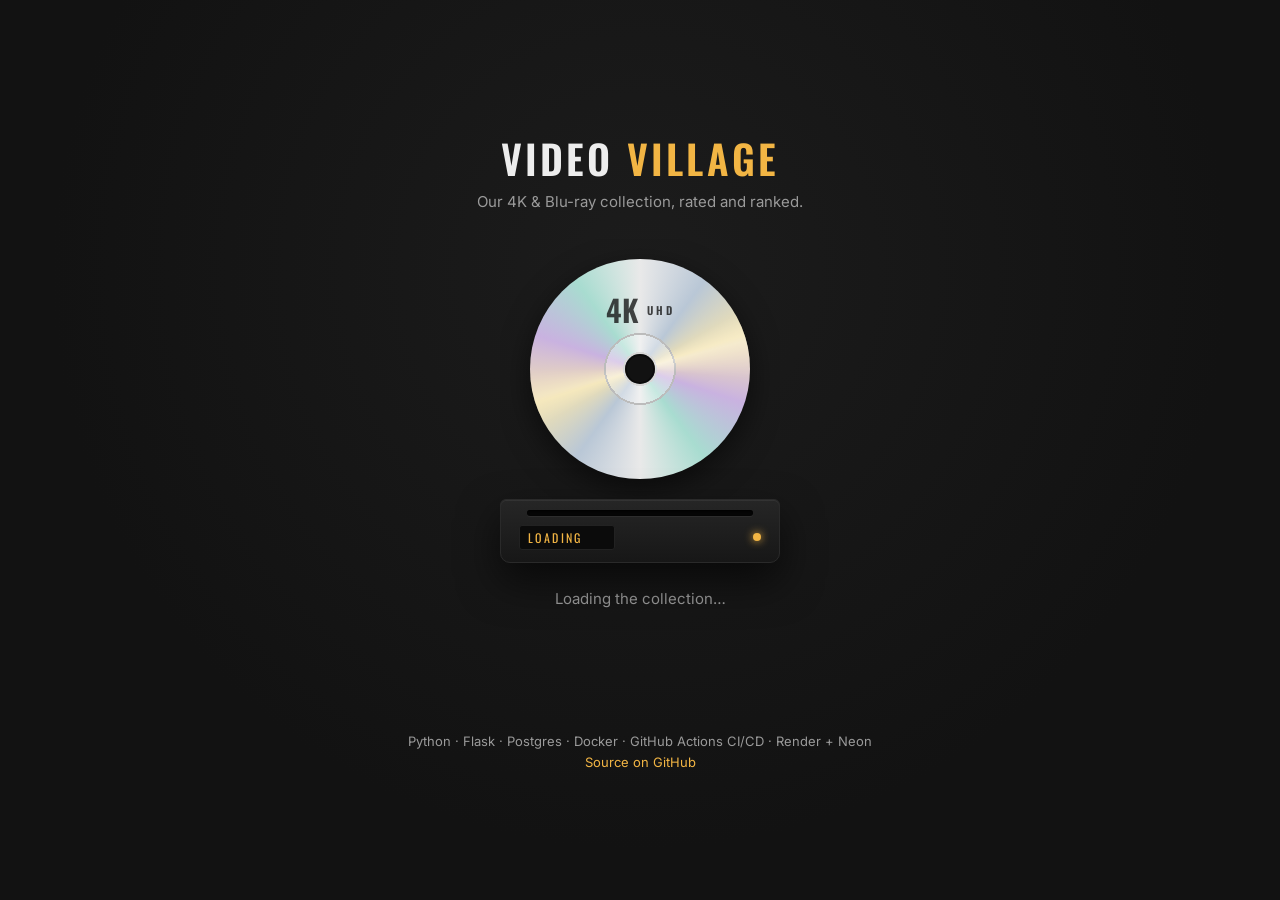
==== docs/index.html @ 1ed12c85 "Front door page with a disc-loading animation docs/index.html (for GitHub Pages) waits for the free " ====
<!DOCTYPE html>
<html lang="en">
<head>
<meta charset="utf-8">
<meta name="viewport" content="width=device-width, initial-scale=1">
<title>Video Village</title>
<meta name="description" content="Video Village: a phone-first app for cataloguing and rating a 4K UHD and Blu-ray collection.">
<link rel="preconnect" href="https://fonts.googleapis.com">
<link rel="preconnect" href="https://fonts.gstatic.com" crossorigin>
<link href="https://fonts.googleapis.com/css2?family=Inter:wght@400;600&family=Oswald:wght@500;600&display=swap" rel="stylesheet">
<style>
  :root {
    --bg: #121212;
    --surface: #1E1E1E;
    --edge: #2a2a2a;
    --amber: #F2B544;
    --green: #0BDA51;
    --text: #ededed;
    --muted: #9a9a9a;
  }
  * { box-sizing: border-box; }
  html, body { height: 100%; margin: 0; }
  body {
    background: radial-gradient(ellipse at 50% 30%, #1c1c1c 0%, var(--bg) 65%);
    color: var(--text);
    font-family: Inter, system-ui, sans-serif;
    display: flex;
    flex-direction: column;
    align-items: center;
    justify-content: center;
    padding: 24px;
    text-align: center;
  }
  h1 {
    font-family: Oswald, sans-serif;
    font-weight: 600;
    letter-spacing: .08em;
    text-transform: uppercase;
    font-size: clamp(28px, 7vw, 40px);
    margin: 0 0 4px;
  }
  h1 span { color: var(--amber); }
  .tagline { color: var(--muted); margin: 0 0 28px; font-size: 15px; }

  /* ---------- the stage: disc above, player below ---------- */
  .stage { width: 280px; }
  .disc-area {
    height: 260px;
    position: relative;
    overflow: hidden;          /* the disc vanishes at the bottom edge = the slot */
    perspective: 700px;
  }
  .disc-mover {
    position: absolute;
    left: 50%;
    top: 20px;
    width: 220px;
    height: 220px;
    margin-left: -110px;
    transform-style: preserve-3d;
    transition: transform .55s cubic-bezier(.4, 0, .2, 1);
  }
  .disc {
    width: 100%;
    height: 100%;
    border-radius: 50%;
    position: relative;
    animation: spin 1.1s linear infinite;
    box-shadow: 0 10px 30px rgba(0, 0, 0, .55);
    background:
      radial-gradient(circle, transparent 0 15px, #d8d8d8 15px 17px, rgba(255,255,255,.35) 17px 34px, #bcbcbc 34px 36px, transparent 36px),
      conic-gradient(from 0deg,
        #e9e9e9, #b9c7d6, #f3e3b0, #c9b2e0, #a8dcd0, #e9e9e9,
        #b9c7d6, #f3e3b0, #c9b2e0, #a8dcd0, #e9e9e9);
  }
  .disc::before {            /* shine streak so the spin is easy to see */
    content: "";
    position: absolute;
    inset: 0;
    border-radius: 50%;
    background: conic-gradient(from 20deg, transparent 0 40deg, rgba(255,255,255,.75) 55deg, transparent 75deg 220deg, rgba(255,255,255,.45) 235deg, transparent 250deg);
    mix-blend-mode: soft-light;
  }
  .disc::after {             /* centre hole */
    content: "";
    position: absolute;
    left: 50%; top: 50%;
    width: 30px; height: 30px;
    margin: -15px 0 0 -15px;
    border-radius: 50%;
    background: var(--bg);
    box-shadow: inset 0 0 0 2px rgba(0,0,0,.4);
  }
  .disc-label {
    position: absolute;
    inset: 0;
    display: flex;
    align-items: center;
    justify-content: center;
    padding-bottom: 118px;
    font-family: Oswald, sans-serif;
    font-weight: 600;
    font-size: 30px;
    letter-spacing: .06em;
    color: rgba(18, 18, 18, .78);
  }
  .disc-label small {
    font-size: 11px;
    letter-spacing: .25em;
    margin-left: 6px;
    align-self: center;
  }
  @keyframes spin { to { transform: rotate(360deg); } }

  /* Inserting: tilt edge-on above the slot, then slide in */
  .tilting .disc-mover { transform: translateY(70px) rotateX(78deg) scale(.92); }
  .inserting .disc-mover {
    transform: translateY(320px) rotateX(82deg) scale(.92);
    transition-duration: .6s;
    transition-timing-function: cubic-bezier(.5, 0, .9, .4);
  }
  .tilting .disc, .inserting .disc { animation-duration: .45s; }

  /* ---------- the player ---------- */
  .player {
    height: 64px;
    border-radius: 6px 6px 10px 10px;
    background: linear-gradient(#262626, #171717);
    border: 1px solid var(--edge);
    box-shadow: 0 18px 40px rgba(0,0,0,.6), inset 0 1px 0 rgba(255,255,255,.06);
    position: relative;
  }
  .slot {
    position: absolute;
    top: 10px;
    left: 26px;
    right: 26px;
    height: 6px;
    border-radius: 3px;
    background: #050505;
    box-shadow: inset 0 1px 2px rgba(0,0,0,.9), 0 1px 0 rgba(255,255,255,.05);
    transition: box-shadow .4s;
  }
  .player-face {
    position: absolute;
    bottom: 12px;
    left: 18px;
    right: 18px;
    display: flex;
    align-items: center;
    justify-content: space-between;
  }
  .screen {
    font-family: Oswald, sans-serif;
    font-size: 12px;
    letter-spacing: .2em;
    color: var(--amber);
    background: #0b0b0b;
    border: 1px solid #222;
    border-radius: 3px;
    padding: 3px 8px;
    min-width: 96px;
    text-align: left;
  }
  .led {
    width: 8px; height: 8px;
    border-radius: 50%;
    background: var(--amber);
    box-shadow: 0 0 8px var(--amber);
    animation: blink 1.2s ease-in-out infinite;
  }
  @keyframes blink { 50% { opacity: .25; } }
  .ready .led { background: var(--green); box-shadow: 0 0 10px var(--green); animation: none; }
  .ready .slot { box-shadow: inset 0 1px 2px rgba(0,0,0,.9), 0 0 12px rgba(11, 218, 81, .55); }
  .ready .screen { color: var(--green); }

  /* ---------- status + links ---------- */
  .status { margin: 26px auto 0; min-height: 44px; max-width: 320px; color: var(--muted); font-size: 15px; }
  .actions { margin-top: 16px; min-height: 46px; }
  .button {
    display: inline-block;
    padding: 12px 22px;
    border-radius: 999px;
    background: var(--green);
    color: #062b12;
    font-weight: 600;
    text-decoration: none;
    opacity: 0;
    transform: translateY(6px);
    transition: opacity .3s, transform .3s;
    pointer-events: none;
  }
  .button.show { opacity: 1; transform: none; pointer-events: auto; }
  .button.quiet { background: transparent; color: var(--amber); border: 1px solid var(--amber); }
  footer { margin-top: 36px; color: var(--muted); font-size: 13px; line-height: 1.6; }
  footer a { color: var(--amber); text-decoration: none; }

  @media (prefers-reduced-motion: reduce) {
    .disc, .led { animation: none; }
    .disc-mover { transition: none; }
  }
</style>
</head>
<body>
  <h1>Video <span>Village</span></h1>
  <p class="tagline">Our 4K &amp; Blu-ray collection, rated and ranked.</p>

  <div class="stage" id="stage">
    <div class="disc-area">
      <div class="disc-mover">
        <div class="disc"><div class="disc-label">4K<small>UHD</small></div></div>
      </div>
    </div>
    <div class="player">
      <div class="slot"></div>
      <div class="player-face">
        <div class="screen" id="screen">LOADING</div>
        <div class="led"></div>
      </div>
    </div>
  </div>

  <p class="status" id="status" aria-live="polite">Loading the collection…</p>
  <div class="actions">
    <a class="button" id="open" href="https://videovillage-image.onrender.com/">Open Video Village</a>
  </div>

  <footer>
    Python · Flask · Postgres · Docker · GitHub Actions CI/CD · Render + Neon<br>
    <a href="https://github.com/vigneshkvishwanathan/videovillage">Source on GitHub</a>
  </footer>

<script>
  const APP = "https://videovillage-image.onrender.com";
  const stage = document.getElementById("stage");
  const statusEl = document.getElementById("status");
  const screen = document.getElementById("screen");
  const openBtn = document.getElementById("open");
  const started = Date.now();
  const sleep = ms => new Promise(r => setTimeout(r, ms));
  let ready = false;

  // Friendlier messages the longer the free server takes to wake up.
  const messages = [
    [0, "Loading the collection…", "LOADING"],
    [4000, "Waking up the server — free hosting naps when nobody's around.", "WAKING"],
    [20000, "Almost there. Warming up the projector…", "WARMING"],
    [45000, "Taking a bit longer than usual. Hang tight…", "WAKING"],
  ];
  const ticker = setInterval(() => {
    if (ready) return;
    const t = Date.now() - started;
    for (const [at, text, label] of messages) {
      if (t >= at) { statusEl.textContent = text; screen.textContent = label; }
    }
    if (t > 90000) {                // never leave them stuck: offer the link anyway
      openBtn.textContent = "Open it anyway";
      openBtn.classList.add("show", "quiet");
    }
  }, 500);

  // /health answers "ok" only once the real app is running.
  async function isUp() {
    const ctrl = new AbortController();
    const timer = setTimeout(() => ctrl.abort(), 12000);
    try {
      const r = await fetch(APP + "/health?t=" + Date.now(), { cache: "no-store", signal: ctrl.signal });
      return r.ok && (await r.text()).trim() === "ok";
    } catch (e) {
      return false;
    } finally {
      clearTimeout(timer);
    }
  }

  async function run() {
    while (!(await isUp())) await sleep(2500);
    ready = true;
    clearInterval(ticker);

    // Let the disc spin for a moment even if the server was already awake.
    const minSpin = 1600 - (Date.now() - started);
    if (minSpin > 0) await sleep(minSpin);

    const reduced = matchMedia("(prefers-reduced-motion: reduce)").matches;
    statusEl.textContent = "Ready.";
    if (!reduced) {
      stage.classList.add("tilting");
      await sleep(550);
      stage.classList.remove("tilting");
      stage.classList.add("inserting");
      await sleep(600);
    }
    stage.classList.add("ready");
    screen.textContent = "PLAY ▶";
    statusEl.textContent = "Ready. Opening Video Village…";
    openBtn.textContent = "Open Video Village";
    openBtn.classList.remove("quiet");
    openBtn.classList.add("show");
    await sleep(1400);
    location.href = APP + "/";
  }
  run();
</script>
</body>
</html>
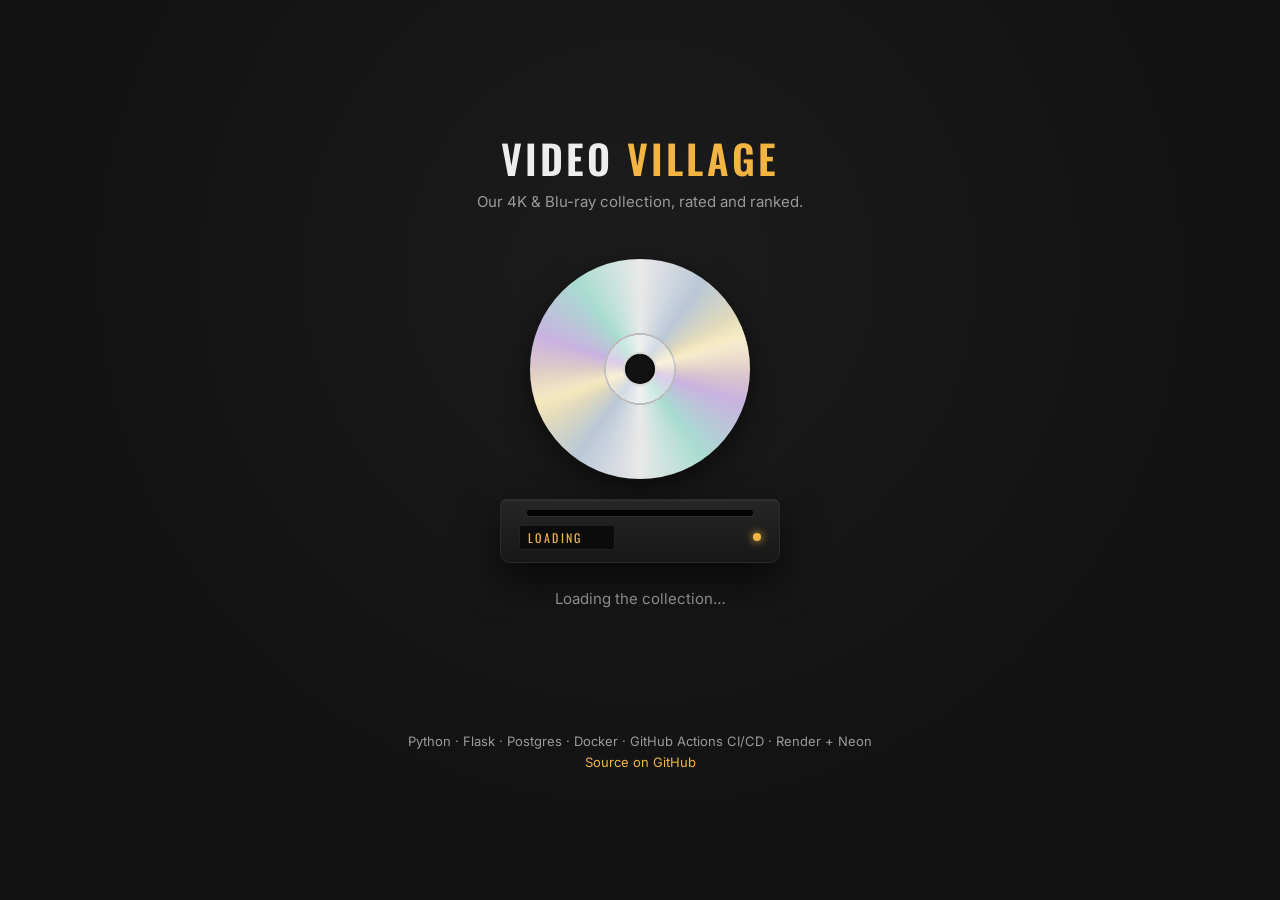
==== commit 98022532: "Front door: plain disc, no 4K label Co-Authored-By: Claude Opus 5.5 <noreply@anthropic.com> Claude-S" ====
--- a/docs/index.html
+++ b/docs/index.html
@@ -91,25 +91,6 @@
     background: var(--bg);
     box-shadow: inset 0 0 0 2px rgba(0,0,0,.4);
   }
-  .disc-label {
-    position: absolute;
-    inset: 0;
-    display: flex;
-    align-items: center;
-    justify-content: center;
-    padding-bottom: 118px;
-    font-family: Oswald, sans-serif;
-    font-weight: 600;
-    font-size: 30px;
-    letter-spacing: .06em;
-    color: rgba(18, 18, 18, .78);
-  }
-  .disc-label small {
-    font-size: 11px;
-    letter-spacing: .25em;
-    margin-left: 6px;
-    align-self: center;
-  }
   @keyframes spin { to { transform: rotate(360deg); } }
 
   /* Inserting: tilt edge-on above the slot, then slide in */
@@ -208,7 +189,7 @@
   <div class="stage" id="stage">
     <div class="disc-area">
       <div class="disc-mover">
-        <div class="disc"><div class="disc-label">4K<small>UHD</small></div></div>
+        <div class="disc"></div>
       </div>
     </div>
     <div class="player">
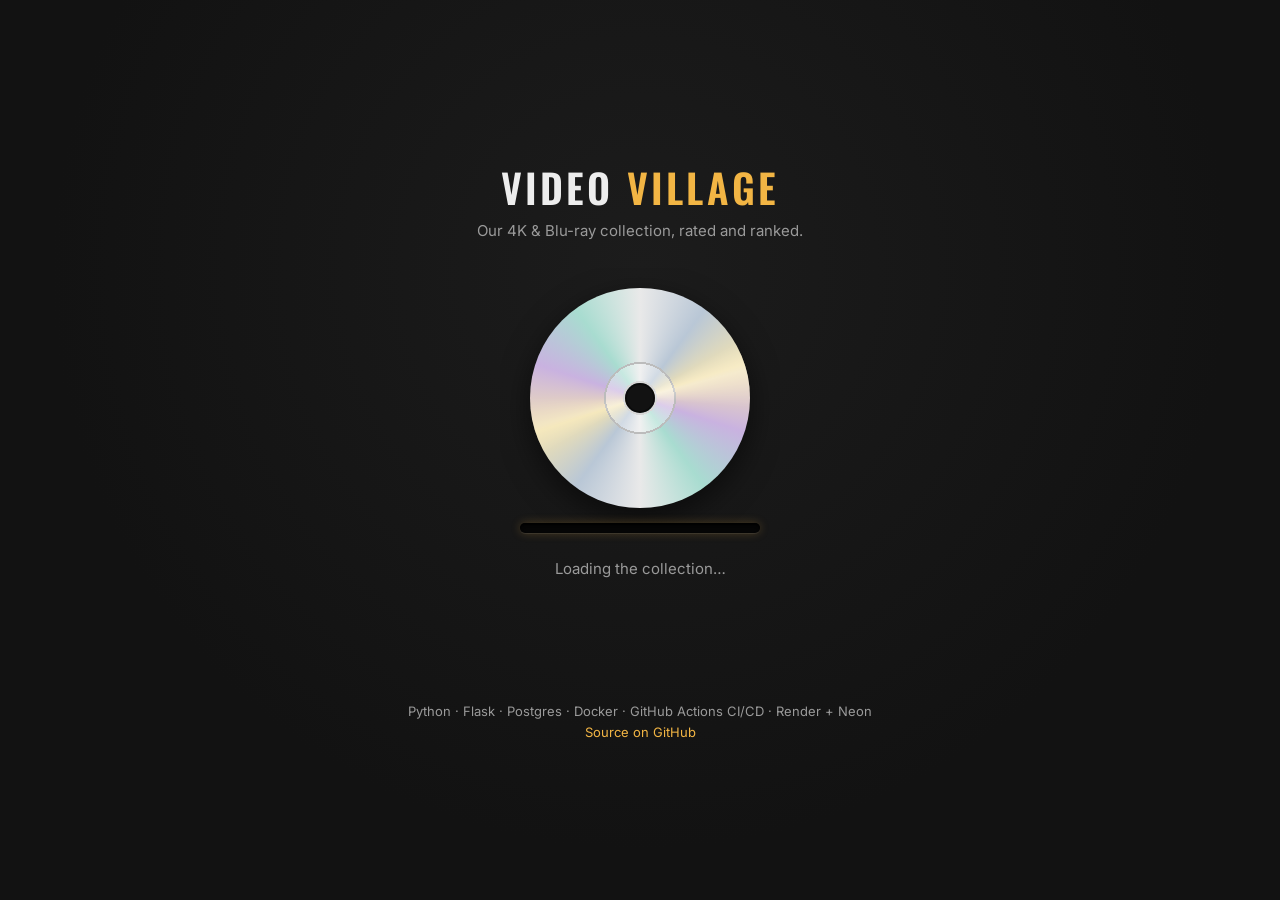
==== commit be99eb86: "Front door: just a glowing slot instead of a full player Co-Authored-By: Claude Opus 5.5 <noreply@an" ====
--- a/docs/index.html
+++ b/docs/index.html
@@ -102,58 +102,23 @@
   }
   .tilting .disc, .inserting .disc { animation-duration: .45s; }
 
-  /* ---------- the player ---------- */
-  .player {
-    height: 64px;
-    border-radius: 6px 6px 10px 10px;
-    background: linear-gradient(#262626, #171717);
-    border: 1px solid var(--edge);
-    box-shadow: 0 18px 40px rgba(0,0,0,.6), inset 0 1px 0 rgba(255,255,255,.06);
+  /* ---------- the slot ---------- */
+  .slot {
     position: relative;
-  }
-  .slot {
-    position: absolute;
-    top: 10px;
-    left: 26px;
-    right: 26px;
-    height: 6px;
-    border-radius: 3px;
+    z-index: 1;
+    height: 10px;
+    margin: -5px 20px 0;     /* the disc disappears right into the middle of it */
+    border-radius: 5px;
     background: #050505;
-    box-shadow: inset 0 1px 2px rgba(0,0,0,.9), 0 1px 0 rgba(255,255,255,.05);
+    box-shadow: inset 0 2px 3px rgba(0,0,0,.95), 0 1px 0 rgba(255,255,255,.07), 0 0 10px rgba(242, 181, 68, .25);
+    animation: glow 1.6s ease-in-out infinite;
     transition: box-shadow .4s;
   }
-  .player-face {
-    position: absolute;
-    bottom: 12px;
-    left: 18px;
-    right: 18px;
-    display: flex;
-    align-items: center;
-    justify-content: space-between;
-  }
-  .screen {
-    font-family: Oswald, sans-serif;
-    font-size: 12px;
-    letter-spacing: .2em;
-    color: var(--amber);
-    background: #0b0b0b;
-    border: 1px solid #222;
-    border-radius: 3px;
-    padding: 3px 8px;
-    min-width: 96px;
-    text-align: left;
-  }
-  .led {
-    width: 8px; height: 8px;
-    border-radius: 50%;
-    background: var(--amber);
-    box-shadow: 0 0 8px var(--amber);
-    animation: blink 1.2s ease-in-out infinite;
-  }
-  @keyframes blink { 50% { opacity: .25; } }
-  .ready .led { background: var(--green); box-shadow: 0 0 10px var(--green); animation: none; }
-  .ready .slot { box-shadow: inset 0 1px 2px rgba(0,0,0,.9), 0 0 12px rgba(11, 218, 81, .55); }
-  .ready .screen { color: var(--green); }
+  @keyframes glow { 50% { box-shadow: inset 0 2px 3px rgba(0,0,0,.95), 0 1px 0 rgba(255,255,255,.07), 0 0 4px rgba(242, 181, 68, .1); } }
+  .ready .slot {
+    animation: none;
+    box-shadow: inset 0 2px 3px rgba(0,0,0,.95), 0 0 16px rgba(11, 218, 81, .7);
+  }
 
   /* ---------- status + links ---------- */
   .status { margin: 26px auto 0; min-height: 44px; max-width: 320px; color: var(--muted); font-size: 15px; }
@@ -177,7 +142,7 @@
   footer a { color: var(--amber); text-decoration: none; }
 
   @media (prefers-reduced-motion: reduce) {
-    .disc, .led { animation: none; }
+    .disc, .slot { animation: none; }
     .disc-mover { transition: none; }
   }
 </style>
@@ -192,13 +157,7 @@
         <div class="disc"></div>
       </div>
     </div>
-    <div class="player">
-      <div class="slot"></div>
-      <div class="player-face">
-        <div class="screen" id="screen">LOADING</div>
-        <div class="led"></div>
-      </div>
-    </div>
+    <div class="slot"></div>
   </div>
 
   <p class="status" id="status" aria-live="polite">Loading the collection…</p>
@@ -215,7 +174,6 @@
   const APP = "https://videovillage-image.onrender.com";
   const stage = document.getElementById("stage");
   const statusEl = document.getElementById("status");
-  const screen = document.getElementById("screen");
   const openBtn = document.getElementById("open");
   const started = Date.now();
   const sleep = ms => new Promise(r => setTimeout(r, ms));
@@ -232,7 +190,7 @@
     if (ready) return;
     const t = Date.now() - started;
     for (const [at, text, label] of messages) {
-      if (t >= at) { statusEl.textContent = text; screen.textContent = label; }
+      if (t >= at) { statusEl.textContent = text; }
     }
     if (t > 90000) {                // never leave them stuck: offer the link anyway
       openBtn.textContent = "Open it anyway";
@@ -273,7 +231,6 @@
       await sleep(600);
     }
     stage.classList.add("ready");
-    screen.textContent = "PLAY ▶";
     statusEl.textContent = "Ready. Opening Video Village…";
     openBtn.textContent = "Open Video Village";
     openBtn.classList.remove("quiet");
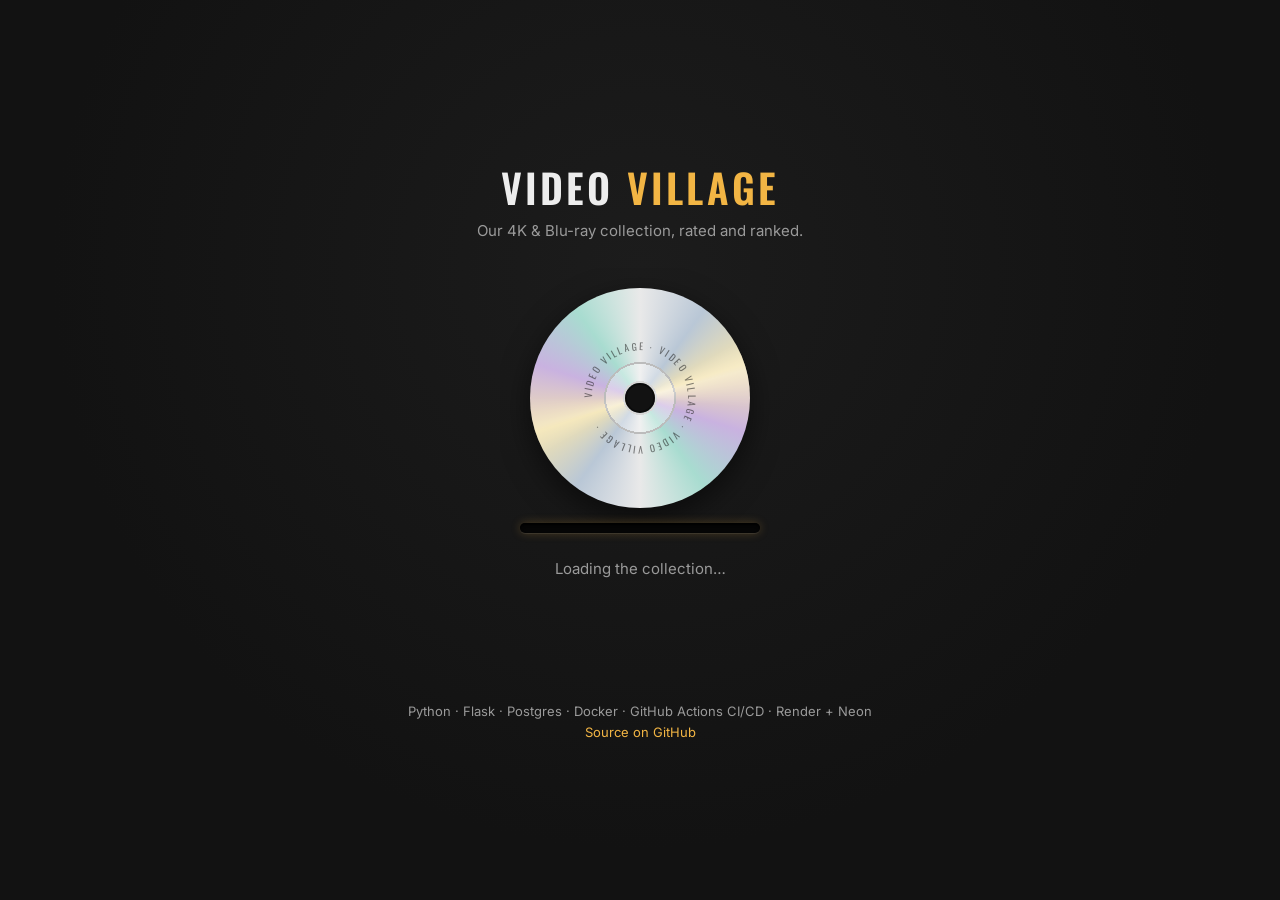
==== commit 8b321919: "Front door: still reflections, spinning text ring, steady tilt Co-Authored-By: Claude Opus 5.5 <nore" ====
--- a/docs/index.html
+++ b/docs/index.html
@@ -42,13 +42,12 @@
   h1 span { color: var(--amber); }
   .tagline { color: var(--muted); margin: 0 0 28px; font-size: 15px; }
 
-  /* ---------- the stage: disc above, player below ---------- */
+  /* ---------- the stage: disc above, slot below ---------- */
   .stage { width: 280px; }
   .disc-area {
     height: 260px;
     position: relative;
     overflow: hidden;          /* the disc vanishes at the bottom edge = the slot */
-    perspective: 700px;
   }
   .disc-mover {
     position: absolute;
@@ -57,7 +56,8 @@
     width: 220px;
     height: 220px;
     margin-left: -110px;
-    transform-style: preserve-3d;
+    /* perspective travels with the disc, so the tilt looks the same all the way down */
+    transform: perspective(700px) translateY(0) rotateX(0deg) scale(1);
     transition: transform .55s cubic-bezier(.4, 0, .2, 1);
   }
   .disc {
@@ -65,7 +65,6 @@
     height: 100%;
     border-radius: 50%;
     position: relative;
-    animation: spin 1.1s linear infinite;
     box-shadow: 0 10px 30px rgba(0, 0, 0, .55);
     background:
       radial-gradient(circle, transparent 0 15px, #d8d8d8 15px 17px, rgba(255,255,255,.35) 17px 34px, #bcbcbc 34px 36px, transparent 36px),
@@ -91,16 +90,30 @@
     background: var(--bg);
     box-shadow: inset 0 0 0 2px rgba(0,0,0,.4);
   }
+  /* Only the printed ring spins; the reflections stay still, like a real disc. */
+  .spinner {
+    position: absolute;
+    inset: 0;
+    z-index: 1;
+    animation: spin 1.4s linear infinite;
+  }
+  .spinner svg { width: 100%; height: 100%; display: block; }
+  .spinner text {
+    font-family: Oswald, sans-serif;
+    font-size: 9.5px;
+    letter-spacing: 2.2px;
+    fill: rgba(30, 30, 30, .55);
+  }
   @keyframes spin { to { transform: rotate(360deg); } }
 
   /* Inserting: tilt edge-on above the slot, then slide in */
-  .tilting .disc-mover { transform: translateY(70px) rotateX(78deg) scale(.92); }
+  .tilting .disc-mover { transform: perspective(700px) translateY(70px) rotateX(78deg) scale(.92); }
   .inserting .disc-mover {
-    transform: translateY(320px) rotateX(82deg) scale(.92);
+    transform: perspective(700px) translateY(320px) rotateX(78deg) scale(.92);
     transition-duration: .6s;
     transition-timing-function: cubic-bezier(.5, 0, .9, .4);
   }
-  .tilting .disc, .inserting .disc { animation-duration: .45s; }
+  .tilting .spinner, .inserting .spinner { animation-duration: .5s; }
 
   /* ---------- the slot ---------- */
   .slot {
@@ -142,7 +155,7 @@
   footer a { color: var(--amber); text-decoration: none; }
 
   @media (prefers-reduced-motion: reduce) {
-    .disc, .slot { animation: none; }
+    .spinner, .slot { animation: none; }
     .disc-mover { transition: none; }
   }
 </style>
@@ -154,7 +167,14 @@
   <div class="stage" id="stage">
     <div class="disc-area">
       <div class="disc-mover">
-        <div class="disc"></div>
+        <div class="disc">
+          <div class="spinner" aria-hidden="true">
+            <svg viewBox="0 0 220 220">
+              <defs><path id="ring" d="M110,110 m-48,0 a48,48 0 1,1 96,0 a48,48 0 1,1 -96,0"/></defs>
+              <text><textPath href="#ring">VIDEO VILLAGE · VIDEO VILLAGE · VIDEO VILLAGE ·</textPath></text>
+            </svg>
+          </div>
+        </div>
       </div>
     </div>
     <div class="slot"></div>
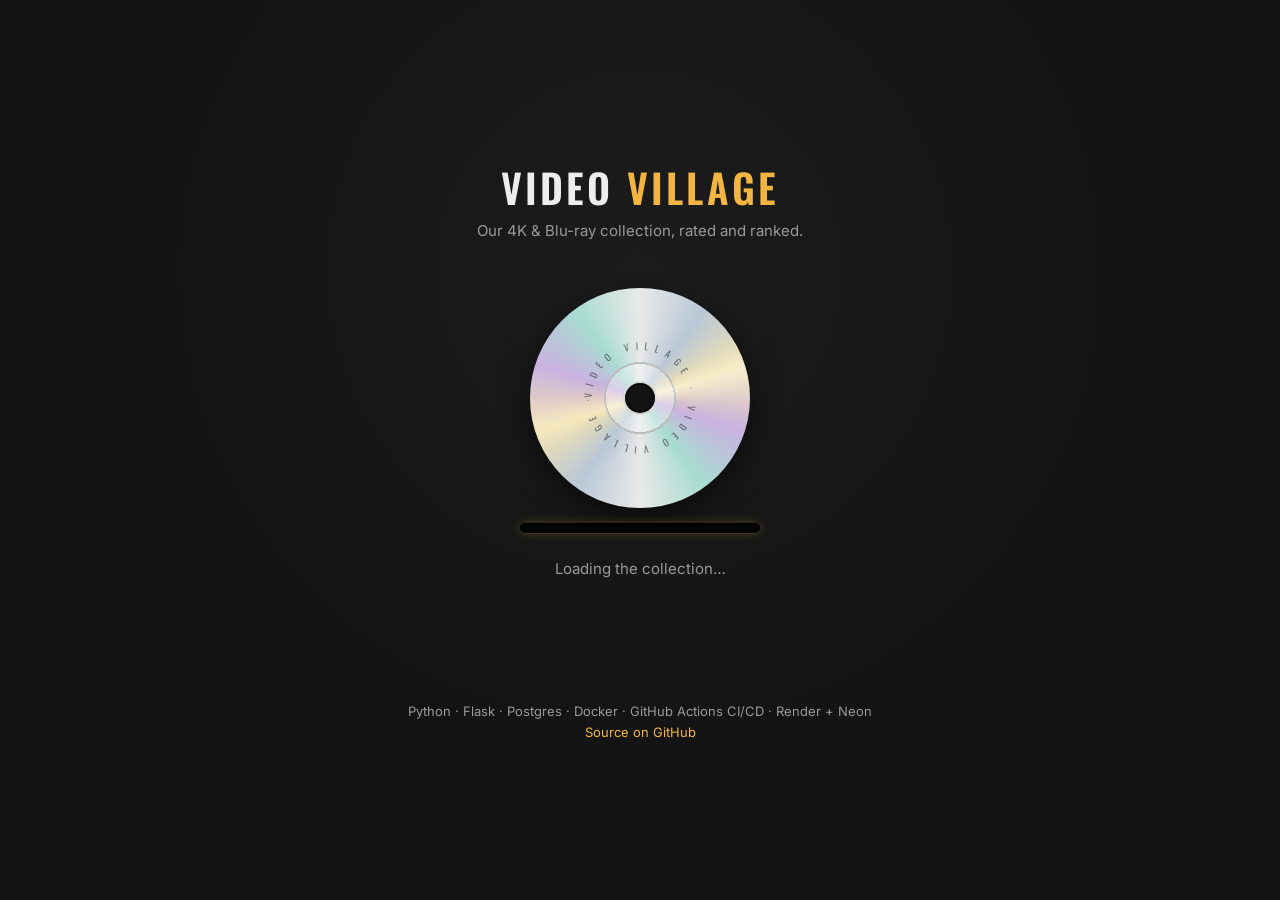
==== commit 559d8b02: "Front door: disc drops straight down into the slot, no tilt Co-Authored-By: Claude Opus 5.5 <noreply" ====
--- a/docs/index.html
+++ b/docs/index.html
@@ -56,8 +56,6 @@
     width: 220px;
     height: 220px;
     margin-left: -110px;
-    /* perspective travels with the disc, so the tilt looks the same all the way down */
-    transform: perspective(700px) translateY(0) rotateX(0deg) scale(1);
     transition: transform .55s cubic-bezier(.4, 0, .2, 1);
   }
   .disc {
@@ -101,19 +99,16 @@
   .spinner text {
     font-family: Oswald, sans-serif;
     font-size: 9.5px;
-    letter-spacing: 2.2px;
     fill: rgba(30, 30, 30, .55);
   }
   @keyframes spin { to { transform: rotate(360deg); } }
 
-  /* Inserting: tilt edge-on above the slot, then slide in */
-  .tilting .disc-mover { transform: perspective(700px) translateY(70px) rotateX(78deg) scale(.92); }
+  /* Inserting: the disc stays face-on and drops straight down into the slot */
   .inserting .disc-mover {
-    transform: perspective(700px) translateY(320px) rotateX(78deg) scale(.92);
-    transition-duration: .6s;
-    transition-timing-function: cubic-bezier(.5, 0, .9, .4);
-  }
-  .tilting .spinner, .inserting .spinner { animation-duration: .5s; }
+    transform: translateY(250px);
+    transition-duration: .7s;
+    transition-timing-function: cubic-bezier(.55, 0, .75, .3);
+  }
 
   /* ---------- the slot ---------- */
   .slot {
@@ -171,7 +166,7 @@
           <div class="spinner" aria-hidden="true">
             <svg viewBox="0 0 220 220">
               <defs><path id="ring" d="M110,110 m-48,0 a48,48 0 1,1 96,0 a48,48 0 1,1 -96,0"/></defs>
-              <text><textPath href="#ring">VIDEO VILLAGE · VIDEO VILLAGE · VIDEO VILLAGE ·</textPath></text>
+              <text><textPath href="#ring" textLength="300" lengthAdjust="spacing">VIDEO VILLAGE · VIDEO VILLAGE ·</textPath></text>
             </svg>
           </div>
         </div>
@@ -244,11 +239,8 @@
     const reduced = matchMedia("(prefers-reduced-motion: reduce)").matches;
     statusEl.textContent = "Ready.";
     if (!reduced) {
-      stage.classList.add("tilting");
-      await sleep(550);
-      stage.classList.remove("tilting");
       stage.classList.add("inserting");
-      await sleep(600);
+      await sleep(700);
     }
     stage.classList.add("ready");
     statusEl.textContent = "Ready. Opening Video Village…";
